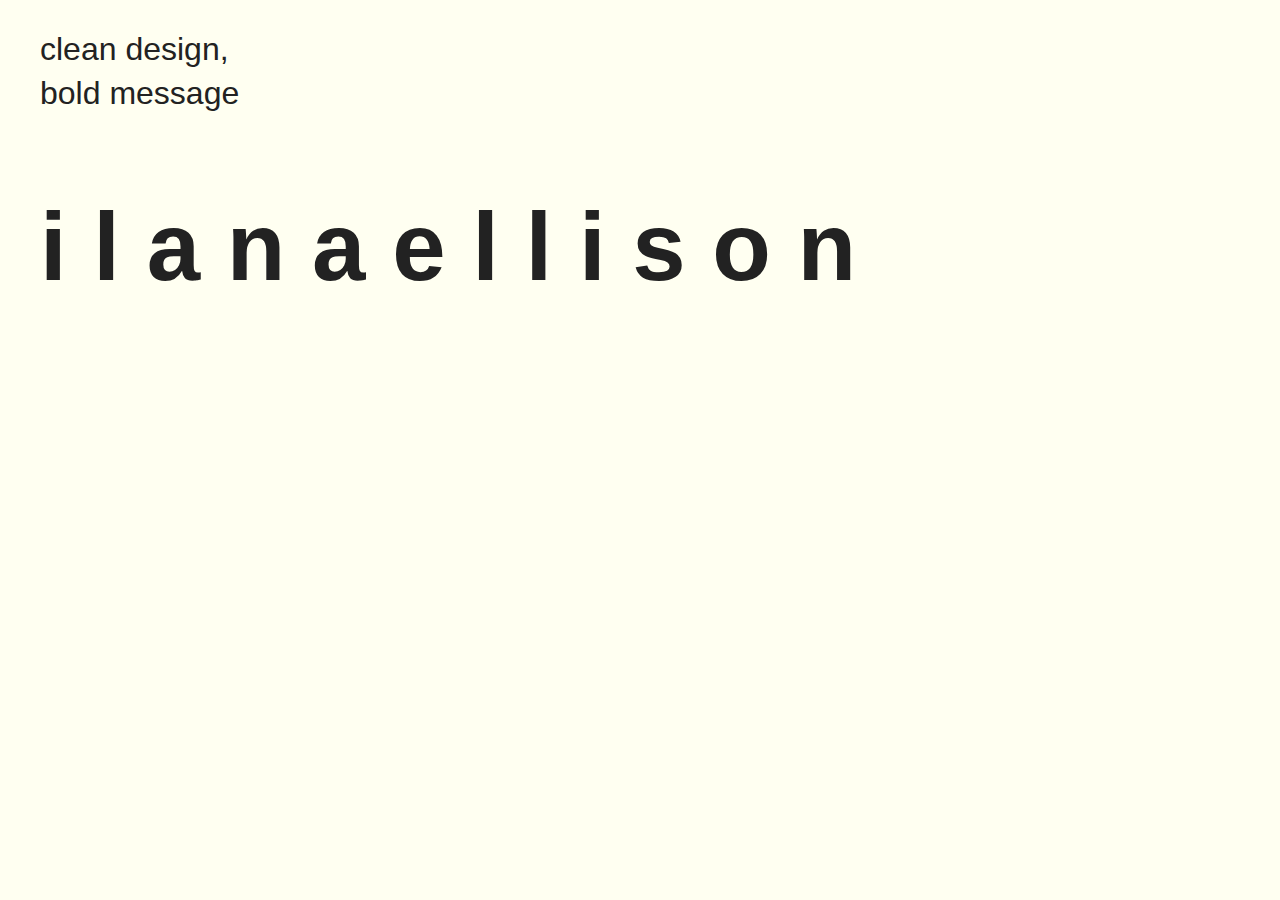
==== index.html @ df69d8b4 "my first commit" ====
<!doctype html>
<html class="no-js" lang="">
    <head>
        <meta charset="utf-8">
        <meta http-equiv="x-ua-compatible" content="ie=edge">
        <title>i l a n a  e l l i s o n</title>
        <meta name="description" content="">
        <meta name="viewport" content="width=device-width, initial-scale=1">

        <link rel="apple-touch-icon" href="apple-touch-icon.png">
        <!-- Place favicon.ico in the root directory -->

        <link rel="stylesheet" href="css/normalize.css">
        <link rel="stylesheet" href="css/main.css">
        <script src="js/vendor/modernizr-2.8.3.min.js"></script>
        <link href="https://fonts.googleapis.com/css?family=Dosis:200,300,400,500,600,700,800" rel="stylesheet">
    </head>
    <body>
        <!--[if lt IE 8]>
            <p class="browserupgrade">You are using an <strong>outdated</strong> browser. Please <a href="http://browsehappy.com/">upgrade your browser</a> to improve your experience.</p>
        <![endif]-->

        <!-- Add your site or application content here -->
        <body>
        <div class="quote">
          <h2>clean design, <br>bold message</h2>
        </div>
          <h1>i l a n a   e l l i s o n</h1>

        <gallery>

        <contact>

        </body>

        <script src="https://code.jquery.com/jquery-1.12.0.min.js"></script>
        <script>window.jQuery || document.write('<script src="js/vendor/jquery-1.12.0.min.js"><\/script>')</script>
        <script src="js/plugins.js"></script>
        <script src="js/main.js"></script>

        <!-- Google Analytics: change UA-XXXXX-X to be your site's ID. -->
        <script>
            (function(b,o,i,l,e,r){b.GoogleAnalyticsObject=l;b[l]||(b[l]=
            function(){(b[l].q=b[l].q||[]).push(arguments)});b[l].l=+new Date;
            e=o.createElement(i);r=o.getElementsByTagName(i)[0];
            e.src='https://www.google-analytics.com/analytics.js';
            r.parentNode.insertBefore(e,r)}(window,document,'script','ga'));
            ga('create','UA-XXXXX-X','auto');ga('send','pageview');
        </script>
    </body>
</html>
---- css/main.css ----
/*! HTML5 Boilerplate v5.3.0 | MIT License | https://html5boilerplate.com/ */

/*
 * What follows is the result of much research on cross-browser styling.
 * Credit left inline and big thanks to Nicolas Gallagher, Jonathan Neal,
 * Kroc Camen, and the H5BP dev community and team.
 */

/* ==========================================================================
   Base styles: opinionated defaults
   ========================================================================== */

html {
    color: #222;
    font-size: 1em;
    line-height: 1.4;
    background-color: #fffff1;
}

/*
 * Remove text-shadow in selection highlight:
 * https://twitter.com/miketaylr/status/12228805301
 *
 * These selection rule sets have to be separate.
 * Customize the background color to match your design.
 */

::-moz-selection {
    background: #b3d4fc;
    text-shadow: none;
}

::selection {
    background: #b3d4fc;
    text-shadow: none;
}

/*
 * A better looking default horizontal rule
 */

hr {
    display: block;
    height: 1px;
    border: 0;
    border-top: 1px solid #ccc;
    margin: 1em 0;
    padding: 0;
}

/*
 * Remove the gap between audio, canvas, iframes,
 * images, videos and the bottom of their containers:
 * https://github.com/h5bp/html5-boilerplate/issues/440
 */

audio,
canvas,
iframe,
img,
svg,
video {
    vertical-align: middle;
}

/*
 * Remove default fieldset styles.
 */

fieldset {
    border: 0;
    margin: 0;
    padding: 0;
}

/*
 * Allow only vertical resizing of textareas.
 */

textarea {
    resize: vertical;
}

/* ==========================================================================
   Browser Upgrade Prompt
   ========================================================================== */

.browserupgrade {
    margin: 0.2em 0;
    background: #ccc;
    color: #000;
    padding: 0.2em 0;
}

/* ==========================================================================
   Author's custom styles
   ========================================================================== */


h1 {
  font-size: 6em;
  padding-left: 40px;
}

h2 {
  font-size: 2em;
  font-weight: 200;
  padding-left: 40px;
}















/* ==========================================================================
   Helper classes
   ========================================================================== */

/*
 * Hide visually and from screen readers
 */

.hidden {
    display: none !important;
}

/*
 * Hide only visually, but have it available for screen readers:
 * http://snook.ca/archives/html_and_css/hiding-content-for-accessibility
 */

.visuallyhidden {
    border: 0;
    clip: rect(0 0 0 0);
    height: 1px;
    margin: -1px;
    overflow: hidden;
    padding: 0;
    position: absolute;
    width: 1px;
}

/*
 * Extends the .visuallyhidden class to allow the element
 * to be focusable when navigated to via the keyboard:
 * https://www.drupal.org/node/897638
 */

.visuallyhidden.focusable:active,
.visuallyhidden.focusable:focus {
    clip: auto;
    height: auto;
    margin: 0;
    overflow: visible;
    position: static;
    width: auto;
}

/*
 * Hide visually and from screen readers, but maintain layout
 */

.invisible {
    visibility: hidden;
}

/*
 * Clearfix: contain floats
 *
 * For modern browsers
 * 1. The space content is one way to avoid an Opera bug when the
 *    `contenteditable` attribute is included anywhere else in the document.
 *    Otherwise it causes space to appear at the top and bottom of elements
 *    that receive the `clearfix` class.
 * 2. The use of `table` rather than `block` is only necessary if using
 *    `:before` to contain the top-margins of child elements.
 */

.clearfix:before,
.clearfix:after {
    content: " "; /* 1 */
    display: table; /* 2 */
}

.clearfix:after {
    clear: both;
}

/* ==========================================================================
   EXAMPLE Media Queries for Responsive Design.
   These examples override the primary ('mobile first') styles.
   Modify as content requires.
   ========================================================================== */

@media only screen and (min-width: 35em) {
    /* Style adjustments for viewports that meet the condition */
}

@media print,
       (-webkit-min-device-pixel-ratio: 1.25),
       (min-resolution: 1.25dppx),
       (min-resolution: 120dpi) {
    /* Style adjustments for high resolution devices */
}

/* ==========================================================================
   Print styles.
   Inlined to avoid the additional HTTP request:
   http://www.phpied.com/delay-loading-your-print-css/
   ========================================================================== */

@media print {
    *,
    *:before,
    *:after,
    *:first-letter,
    *:first-line {
        background: transparent !important;
        color: #000 !important; /* Black prints faster:
                                   http://www.sanbeiji.com/archives/953 */
        box-shadow: none !important;
        text-shadow: none !important;
    }

    a,
    a:visited {
        text-decoration: underline;
    }

    a[href]:after {
        content: " (" attr(href) ")";
    }

    abbr[title]:after {
        content: " (" attr(title) ")";
    }

    /*
     * Don't show links that are fragment identifiers,
     * or use the `javascript:` pseudo protocol
     */

    a[href^="#"]:after,
    a[href^="javascript:"]:after {
        content: "";
    }

    pre,
    blockquote {
        border: 1px solid #999;
        page-break-inside: avoid;
    }

    /*
     * Printing Tables:
     * http://css-discuss.incutio.com/wiki/Printing_Tables
     */

    thead {
        display: table-header-group;
    }

    tr,
    img {
        page-break-inside: avoid;
    }

    img {
        max-width: 100% !important;
    }

    p,
    h2,
    h3 {
        orphans: 3;
        widows: 3;
    }

    h2,
    h3 {
        page-break-after: avoid;
    }
}
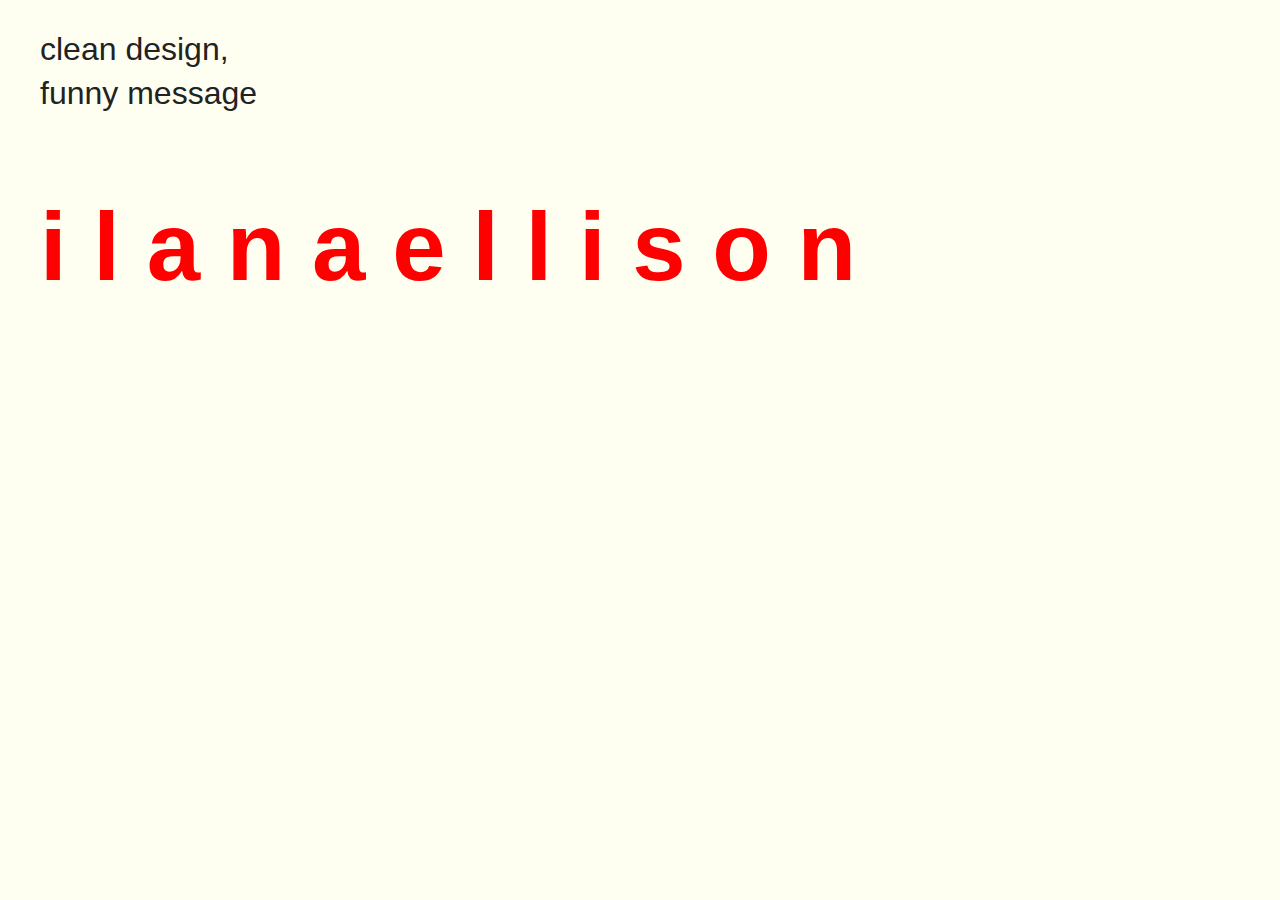
==== commit 019658d6: "header change" ====
--- a/index.html
+++ b/index.html
@@ -23,7 +23,7 @@
         <!-- Add your site or application content here -->
         <body>
         <div class="quote">
-          <h2>clean design, <br>bold message</h2>
+          <h2>clean design, <br>funny message</h2>
         </div>
           <h1>i l a n a   e l l i s o n</h1>
 
--- a/css/main.css
+++ b/css/main.css
@@ -100,6 +100,8 @@
 h1 {
   font-size: 6em;
   padding-left: 40px;
+  color: red;
+  
 }
 
 h2 {
